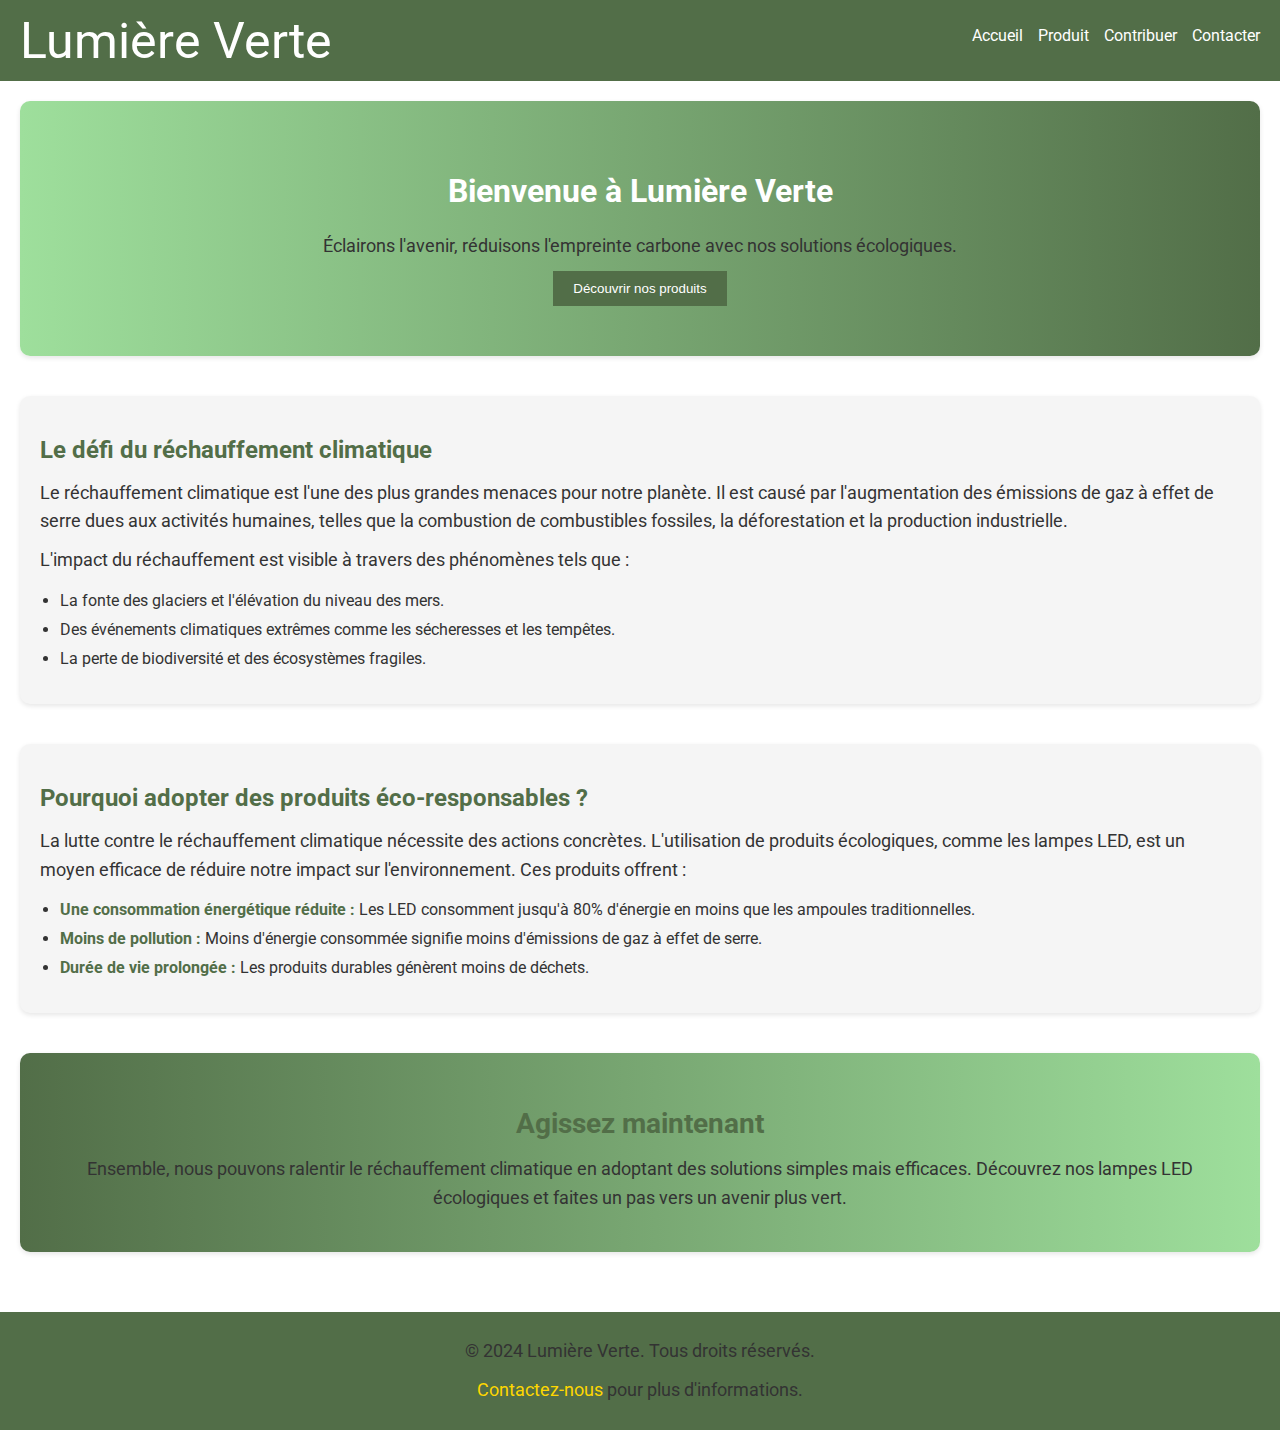
==== index.html @ 6b4218f5 "i did Everything" ====
<!DOCTYPE html>
<html lang="en">
<head>
  <link href="https://fonts.googleapis.com/css2?family=Roboto:wght@400;700&display=swap" rel="stylesheet">
  <meta charset="UTF-8">
  <meta name="viewport" content="width=device-width, initial-scale=1.0">
  <title>L'effet de Serre</title>
  <link rel="stylesheet" href="styles.css">
</head>
<body>
  <header>
    <nav>
      <div class="logo">Lumière Verte</div>
      <ul>
        <li><a class="div" href="index.html">Accueil</a></li>
        <li><a class="div" href="product.html">Produit</a></li>
        <li><a class="div" href="donate.html">Contribuer</a></li>
        <li><a class="div" href="contact.html">Contacter</a></li>
      </ul>
    </nav>
  </header>
  <main>
    <section class="hero">
      <h1>Bienvenue à Lumière Verte</h1>
      <p>Éclairons l'avenir, réduisons l'empreinte carbone avec nos solutions écologiques.</p>
      <button onclick="navigateTo('product.html')">Découvrir nos produits</button>
    </section>
    <section class="global-warming">
      <h2>Le défi du réchauffement climatique</h2>
      <p>
        Le réchauffement climatique est l'une des plus grandes menaces pour notre planète. 
        Il est causé par l'augmentation des émissions de gaz à effet de serre dues aux activités humaines, 
        telles que la combustion de combustibles fossiles, la déforestation et la production industrielle.
      </p>
      <p>
        L'impact du réchauffement est visible à travers des phénomènes tels que :
      </p>
      <ul>
        <li>La fonte des glaciers et l'élévation du niveau des mers.</li>
        <li>Des événements climatiques extrêmes comme les sécheresses et les tempêtes.</li>
        <li>La perte de biodiversité et des écosystèmes fragiles.</li>
      </ul>
    </section>
    <section class="solutions">
      <h2>Pourquoi adopter des produits éco-responsables ?</h2>
      <p>
        La lutte contre le réchauffement climatique nécessite des actions concrètes. L'utilisation de produits écologiques, 
        comme les lampes LED, est un moyen efficace de réduire notre impact sur l'environnement. Ces produits offrent :
      </p>
      <ul>
        <li><strong>Une consommation énergétique réduite :</strong> Les LED consomment jusqu'à 80% d'énergie en moins que les ampoules traditionnelles.</li>
        <li><strong>Moins de pollution :</strong> Moins d'énergie consommée signifie moins d'émissions de gaz à effet de serre.</li>
        <li><strong>Durée de vie prolongée :</strong> Les produits durables génèrent moins de déchets.</li>
      </ul>
    </section>
    <section class="call-to-action">
      <h2>Agissez maintenant</h2>
      <p>
        Ensemble, nous pouvons ralentir le réchauffement climatique en adoptant des solutions simples mais efficaces. 
        Découvrez nos lampes LED écologiques et faites un pas vers un avenir plus vert.
      </p>
      
    </section>
  </main>
  <footer>
    <p>&copy; 2024 Lumière Verte. Tous droits réservés.</p>
    <p><a href="contact.html">Contactez-nous</a> pour plus d'informations.</p>
  </footer>
  
</body>
</html>
---- styles.css ----
/* General styles */
body {
  margin: 0;
  font-family: Roboto, sans-serif;
}

/* Header styles */
header {
  background: #526E48;
  color: white;
  padding: 10px 20px;
}

nav {
  display: flex;
  justify-content: space-between;
  align-items: center;
}

nav ul {
  list-style: none;
  display: flex;
  gap: 15px;
}

nav ul li a {
  text-decoration: none;
  color: white;
}

.logo {
  font-size: 50px;
  color: #FFFFFF;
}

/* Hero section */
.hero {
  text-align: center;
  padding: 50px 20px;
  background: linear-gradient(to right, #9EDF9C, #526E48);
  color: white;
}

button {
  padding: 10px 20px;
  background: #526E48;
  border: none;
  color: white;
  cursor: pointer;
  transition: background-color 0.3s ease;
}

button:hover {
  background: #0055cc;
}

/* Main content styles */
main {
  padding: 20px;
}

/* Paragraph and section styling */
p {
  line-height: 1.6;
  margin: 10px 0;
  color: #333333;
  font-size: 18px;
}

h2 {
  color: #526E48;
  margin-bottom: 15px;
  font-size: 24px;
}

ul {
  color: #333333;
  padding-left: 20px;
}

ul li {
  margin-bottom: 10px;
}

ul li strong {
  color: #526E48;
}

/* Section styling */
section {
  margin-bottom: 40px;
  padding: 20px;
  background: #F5F5F5;
  border-radius: 10px;
  box-shadow: 0 2px 5px rgba(0, 0, 0, 0.1);
}

/* Call-to-action section */
.call-to-action {
  text-align: center;
  background: linear-gradient(to right, #526E48, #9EDF9C);
  color: white;
  padding: 30px;
  border-radius: 10px;
}

.call-to-action h2 {
  font-size: 28px;
}

.call-to-action button {
  font-size: 16px;
}

/* Footer styles */
footer {
  background: #526E48;
  color: white;
  text-align: center;
  padding: 15px;
}

footer a {
  color: #FFD700;
  text-decoration: none;
}

footer a:hover {
  text-decoration: underline;
}

img {
  width: 50%;
  margin: auto;
}
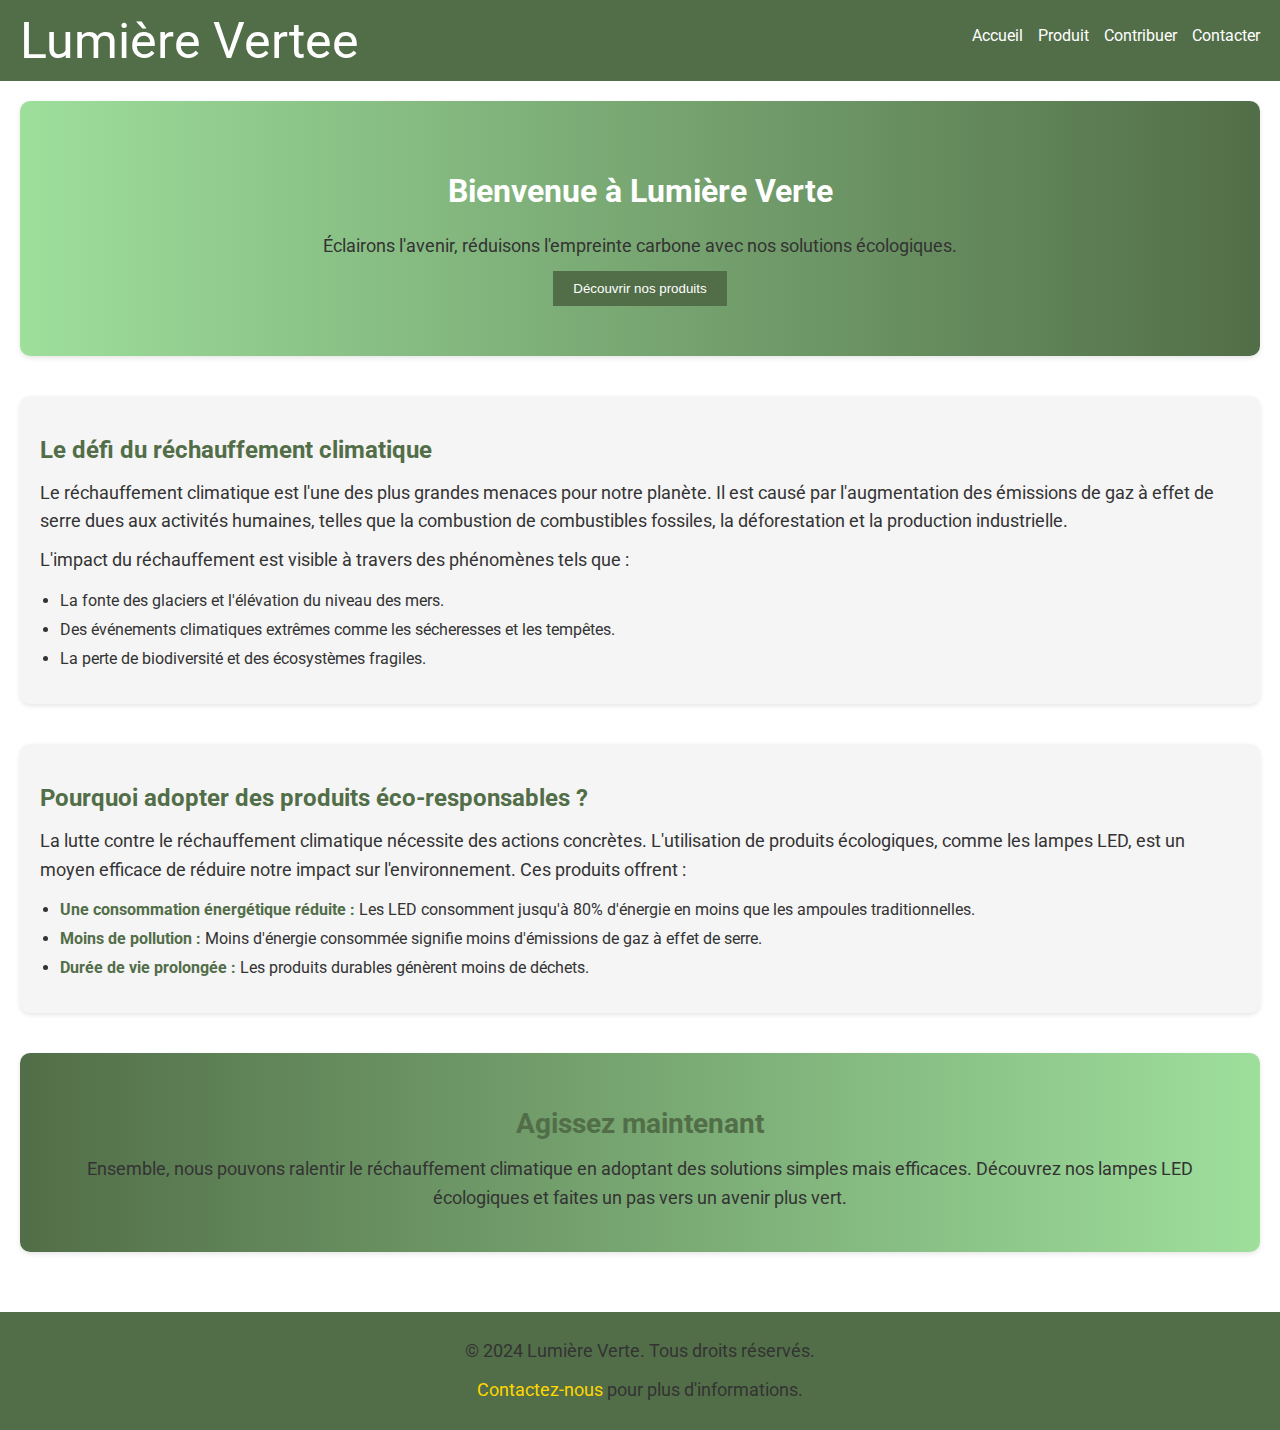
==== commit 6507641c: "vertee" ====
--- a/index.html
+++ b/index.html
@@ -10,7 +10,7 @@
 <body>
   <header>
     <nav>
-      <div class="logo">Lumière Verte</div>
+      <div class="logo">Lumière Vertee</div>
       <ul>
         <li><a class="div" href="index.html">Accueil</a></li>
         <li><a class="div" href="product.html">Produit</a></li>
